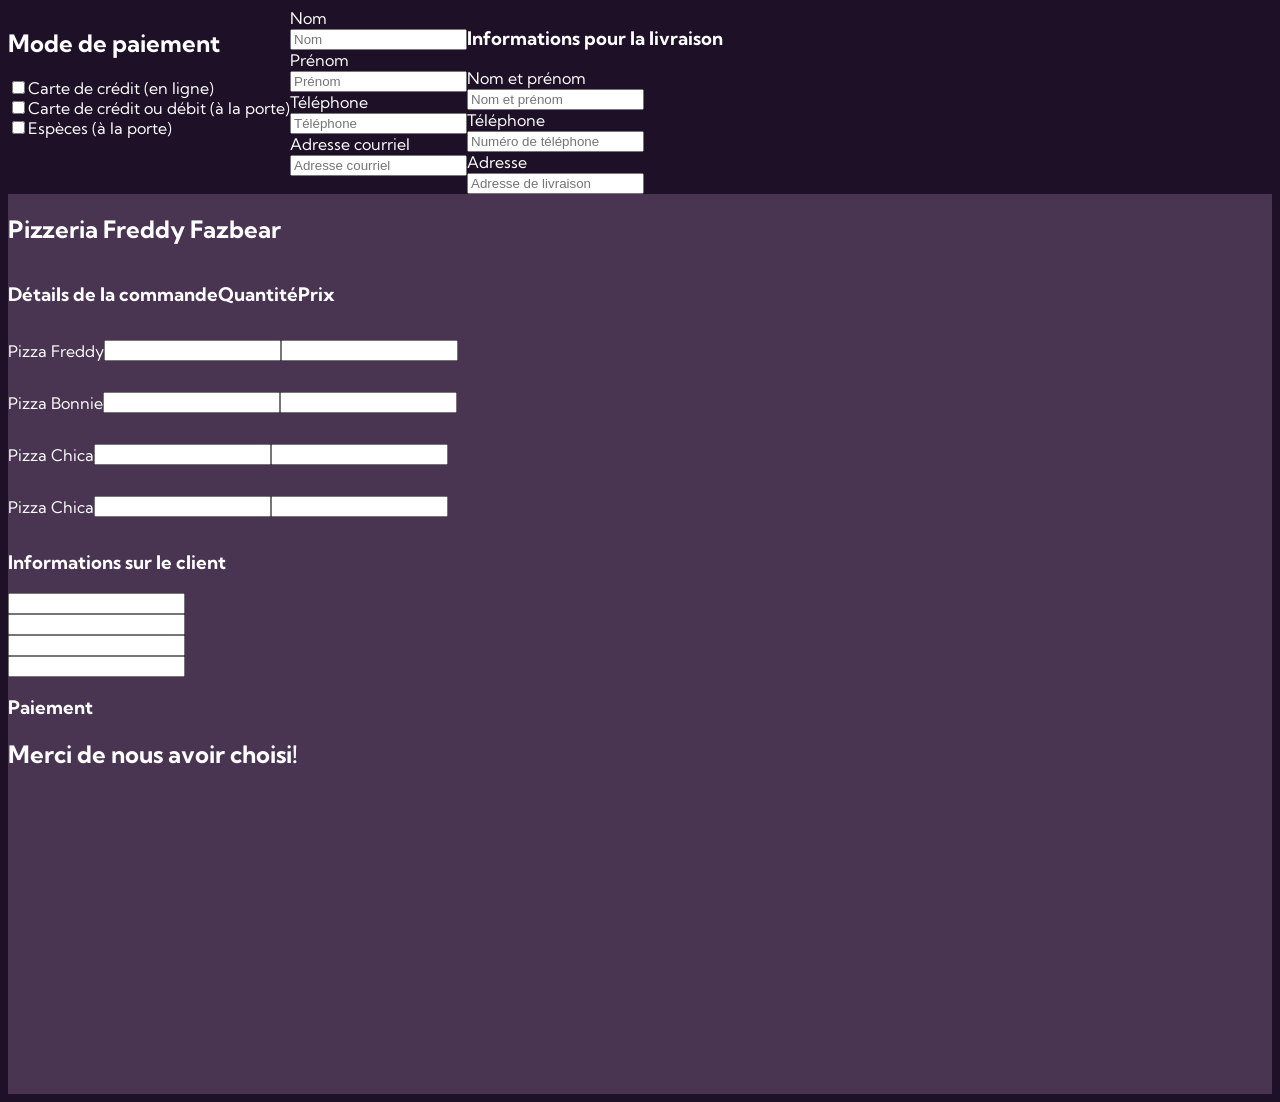
==== pizza.html @ 437c9727 "client" ====
<!DOCTYPE html>
<html lang="fr">
<head>
    <meta charset="UTF-8">
    <meta name="viewport" content="width=device-width, initial-scale=1.0">
    <title>Document</title>
    <link rel="stylesheet" href="./pizza.css">
    <link rel="preconnect" href="https://fonts.googleapis.com">
<link rel="preconnect" href="https://fonts.gstatic.com" crossorigin>
<link href="https://fonts.googleapis.com/css2?family=Kumbh+Sans:wght,YOPQ@100..900,300&display=swap" rel="stylesheet">
</head>
<body>
    <section id="pizzas">
        <div class="pizzas__cards" id="pizza1"></div>
        <div class="pizzas__cards" id="pizza2"></div>
        <div class="pizzas__cards" id="pizza3"></div>
        <div class="pizzas__cards" id="pizza4"></div>
    </section>

    <section id="zone-paiement">
        <div class="paiement__cards" id="paiement"></div>
        <div class="paiement__cards" id="client"></div>
        <div class="paiement__cards" id="livraison"></div>
    </section>

    <section id="facture" style="display: block;">
        <div id="facture-header"></div>
        <div id="facture-commande"></div>
        <div id="facture-client"></div>
        <div id="facture-paiement"></div>
        <div id="facture-footer"></div>
    </section>

    <script src="./pizza.js"></script>
</body>
</html>
---- pizza.css ----
:root {
    --color-main: #1E1027;
    --color-secondary: #493552;
}

body {
    display: flex;
    flex-direction: column;
    font-family: "Kumbh Sans";
    background-color: var(--color-main);
    color: white;
}

#zone-paiement {
    display: flex;
}

#commande-header, #pizza1Container, #pizza2Container, #pizza3Container, #pizza4Container{
    display: flex;
    align-items: center;
}

#clientContainer {
    display: flex;
    flex-direction: column;
    align-items: flex-start;
}

#facture {
    background-color: var(--color-secondary);
    height: 100vh;
}
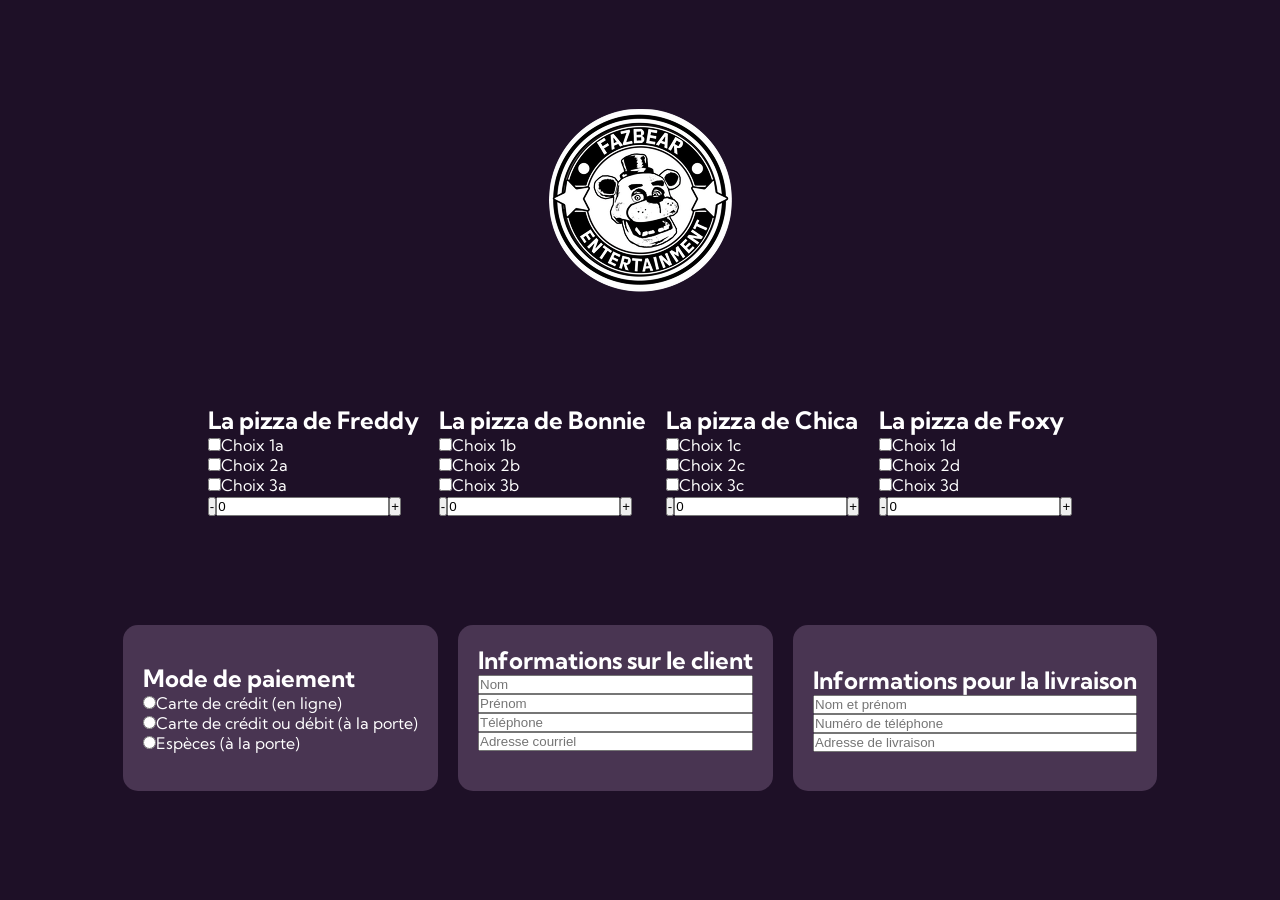
==== commit 2250479b: "css" ====
--- a/pizza.html
+++ b/pizza.html
@@ -10,6 +10,9 @@
 <link href="https://fonts.googleapis.com/css2?family=Kumbh+Sans:wght,YOPQ@100..900,300&display=swap" rel="stylesheet">
 </head>
 <body>
+    <header>
+        <img src="./logo.png" alt="">
+    </header>
     <section id="pizzas">
         <div class="pizzas__cards" id="pizza1"></div>
         <div class="pizzas__cards" id="pizza2"></div>
@@ -23,8 +26,10 @@
         <div class="paiement__cards" id="livraison"></div>
     </section>
 
-    <section id="facture" style="display: block;">
-        <div id="facture-header"></div>
+    <section id="facture" style="display: none;">
+        <div id="facture-header">
+            <img src="./logo.png" alt="">
+        </div>
         <div id="facture-commande"></div>
         <div id="facture-client"></div>
         <div id="facture-paiement"></div>
--- a/pizza.css
+++ b/pizza.css
@@ -1,6 +1,12 @@
 :root {
     --color-main: #1E1027;
     --color-secondary: #493552;
+}
+
+* {
+    box-sizing: border-box;
+    margin: 0;
+    padding: 0;
 }
 
 body {
@@ -9,24 +15,43 @@
     font-family: "Kumbh Sans";
     background-color: var(--color-main);
     color: white;
+    justify-content: space-evenly;
+    align-items: center;
+    height: 100vh;
 }
 
 #zone-paiement {
     display: flex;
 }
 
-#commande-header, #pizza1Container, #pizza2Container, #pizza3Container, #pizza4Container{
+#commande-header, #pizza1Container, #pizza2Container, #pizza3Container, #pizza4Container, .prixContainer, #pizzas{
     display: flex;
     align-items: center;
+} 
+
+#pizzas, #zone-paiement {
+    gap: 20px;
 }
 
-#clientContainer {
+#paiement, #client, #livraison {
+    background-color: var(--color-secondary);
+    padding: 20px;
+    border-radius: 15px;
+    display: flex;
+    flex-direction: column;
+    justify-content: center;
+}
+
+#clientContainer, #pizzasContainer {
     display: flex;
     flex-direction: column;
     align-items: flex-start;
 }
 
 #facture {
+    position: absolute;
     background-color: var(--color-secondary);
     height: 100vh;
+    left: 50%;
+    transform: translateX(-50%);
 }
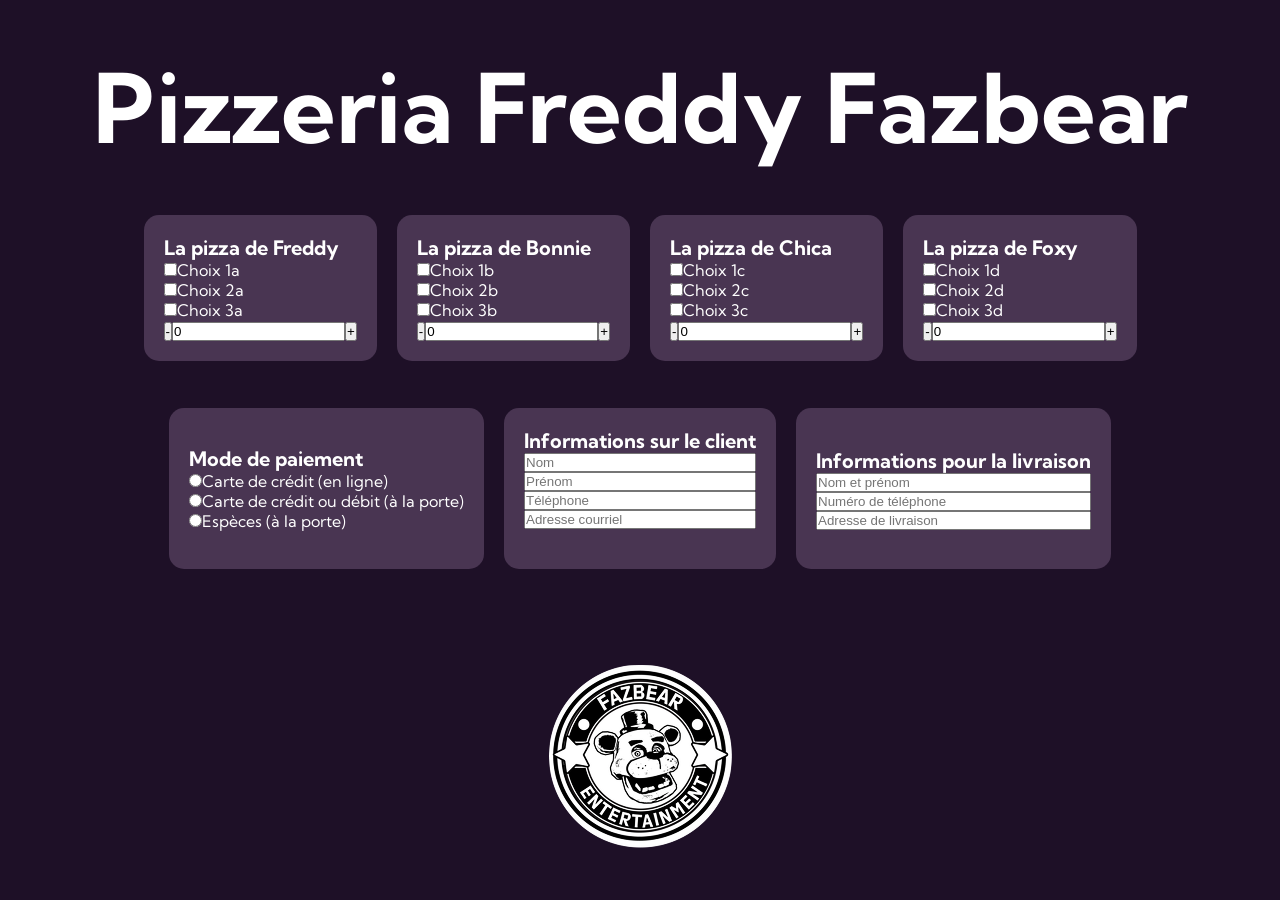
==== commit db869a90: "css" ====
--- a/pizza.html
+++ b/pizza.html
@@ -10,8 +10,7 @@
 <link href="https://fonts.googleapis.com/css2?family=Kumbh+Sans:wght,YOPQ@100..900,300&display=swap" rel="stylesheet">
 </head>
 <body>
-    <header>
-        <img src="./logo.png" alt="">
+    <header id="header">
     </header>
     <section id="pizzas">
         <div class="pizzas__cards" id="pizza1"></div>
@@ -35,6 +34,11 @@
         <div id="facture-paiement"></div>
         <div id="facture-footer"></div>
     </section>
+    <section id="commander"></section>
+
+    <footer>
+        <img src="./logo.png" alt="">
+    </footer>
 
     <script src="./pizza.js"></script>
 </body>
--- a/pizza.css
+++ b/pizza.css
@@ -18,6 +18,21 @@
     justify-content: space-evenly;
     align-items: center;
     height: 100vh;
+    font-size: 16px;
+}
+
+header {
+    display: flex;
+    flex-direction: column;
+    align-items: center;
+}
+
+h1 {
+    font-size: 96px;
+}
+
+h2 {
+    font-size: 20px;
 }
 
 #zone-paiement {
@@ -33,7 +48,7 @@
     gap: 20px;
 }
 
-#paiement, #client, #livraison {
+#paiement, #client, #livraison, .pizzas__cards {
     background-color: var(--color-secondary);
     padding: 20px;
     border-radius: 15px;
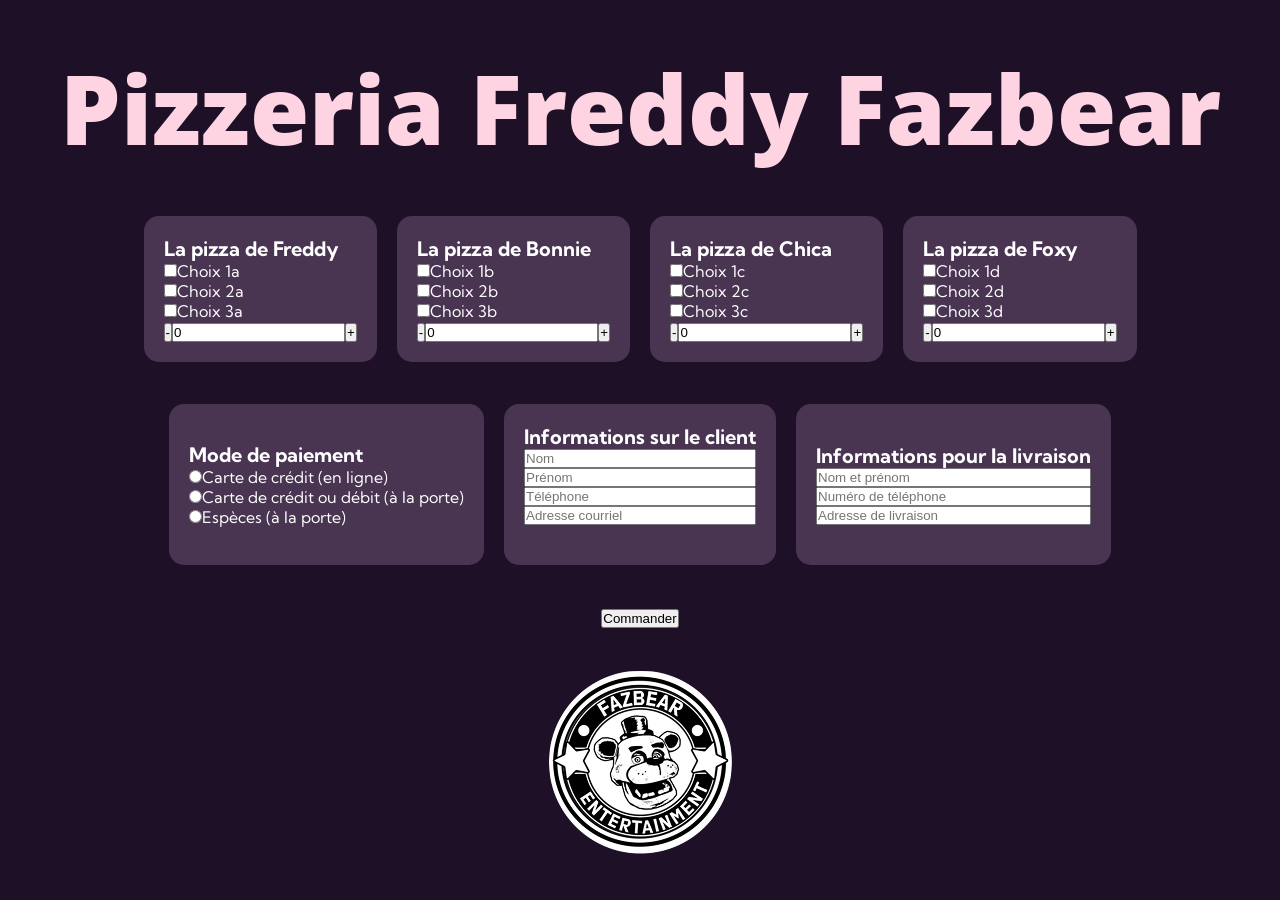
==== commit 5407e3b5: "css" ====
--- a/pizza.html
+++ b/pizza.html
@@ -5,9 +5,9 @@
     <meta name="viewport" content="width=device-width, initial-scale=1.0">
     <title>Document</title>
     <link rel="stylesheet" href="./pizza.css">
-    <link rel="preconnect" href="https://fonts.googleapis.com">
+<link rel="preconnect" href="https://fonts.googleapis.com">
 <link rel="preconnect" href="https://fonts.gstatic.com" crossorigin>
-<link href="https://fonts.googleapis.com/css2?family=Kumbh+Sans:wght,YOPQ@100..900,300&display=swap" rel="stylesheet">
+<link href="https://fonts.googleapis.com/css2?family=Kumbh+Sans:wght,YOPQ@100..900,300&family=Open+Sans:ital,wght@0,300..800;1,300..800&display=swap" rel="stylesheet">
 </head>
 <body>
     <header id="header">
--- a/pizza.css
+++ b/pizza.css
@@ -21,14 +21,11 @@
     font-size: 16px;
 }
 
-header {
-    display: flex;
-    flex-direction: column;
-    align-items: center;
-}
-
 h1 {
     font-size: 96px;
+    color: #FFD4E2;
+    font-family: "Open Sans";
+    font-weight: 900;
 }
 
 h2 {
@@ -69,4 +66,4 @@
     height: 100vh;
     left: 50%;
     transform: translateX(-50%);
-}+}
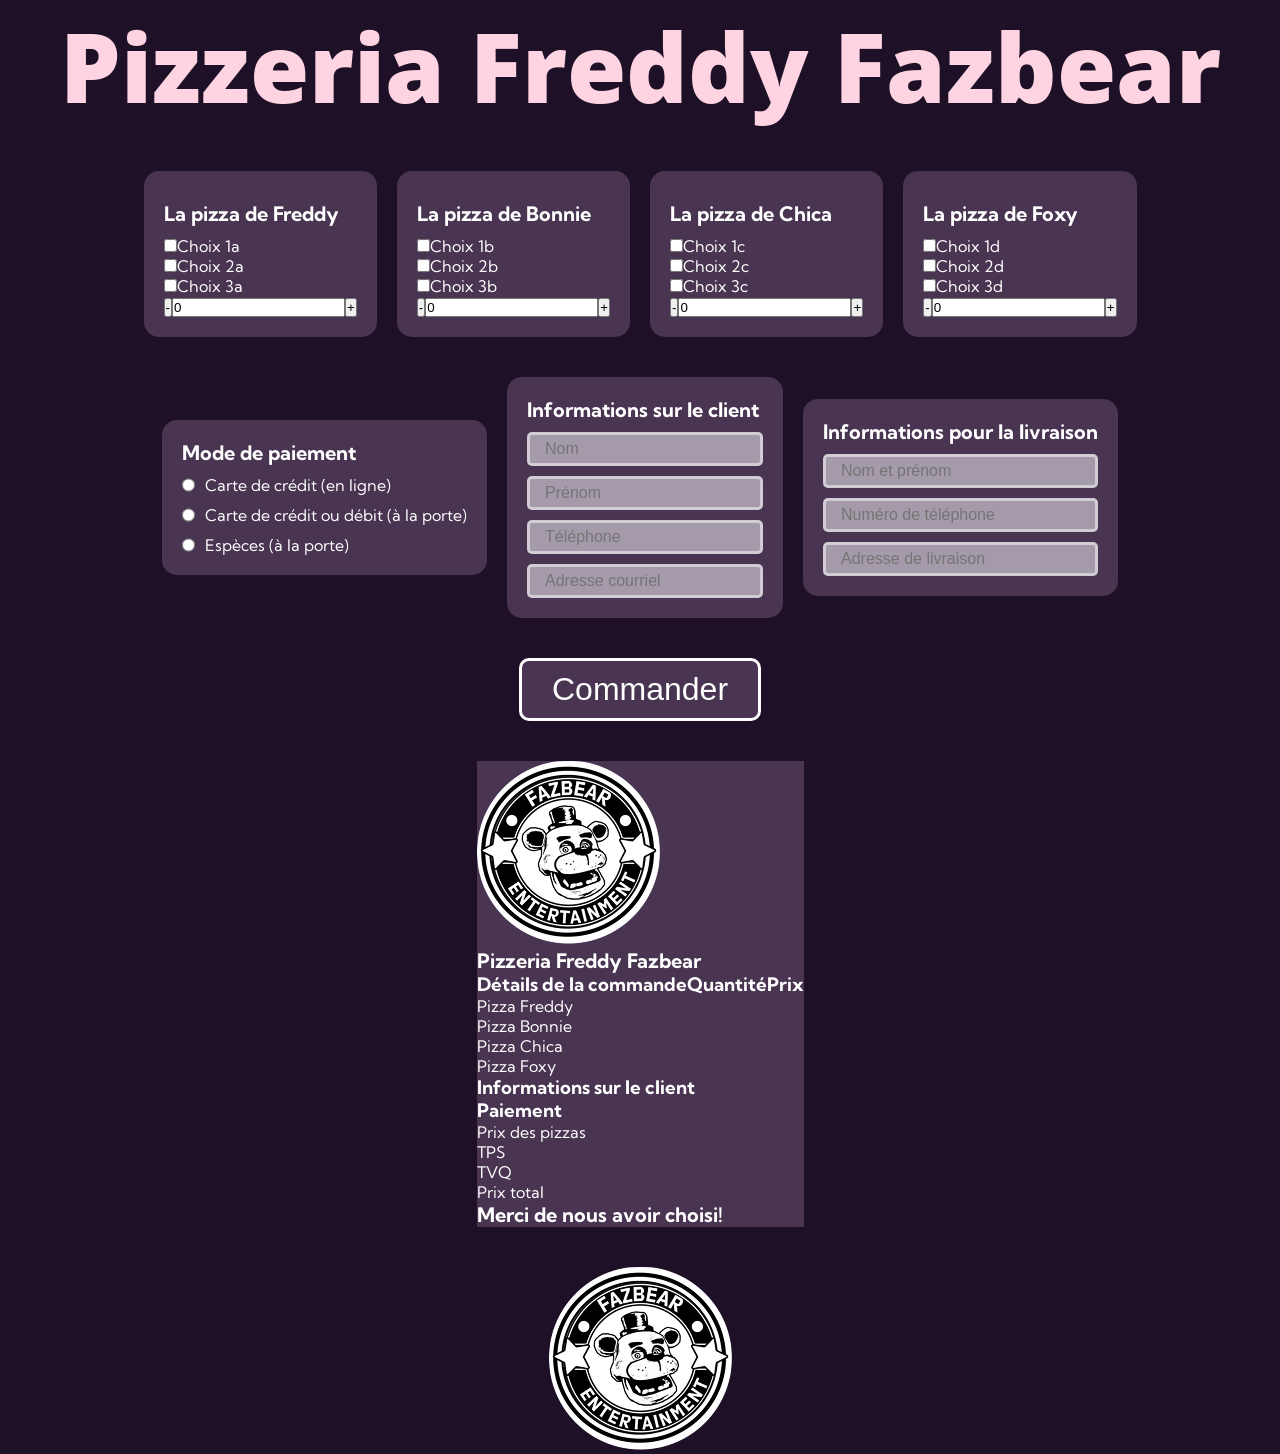
==== commit 66906d4a: "js" ====
--- a/pizza.html
+++ b/pizza.html
@@ -24,8 +24,10 @@
         <div class="paiement__cards" id="client"></div>
         <div class="paiement__cards" id="livraison"></div>
     </section>
+    <section id="commander"></section>
 
-    <section id="facture" style="display: none;">
+    
+    <section id="facture" style="display: block;">
         <div id="facture-header">
             <img src="./logo.png" alt="">
         </div>
@@ -34,8 +36,6 @@
         <div id="facture-paiement"></div>
         <div id="facture-footer"></div>
     </section>
-    <section id="commander"></section>
-
     <footer>
         <img src="./logo.png" alt="">
     </footer>
--- a/pizza.css
+++ b/pizza.css
@@ -17,8 +17,8 @@
     color: white;
     justify-content: space-evenly;
     align-items: center;
-    height: 100vh;
     font-size: 16px;
+    gap: 40px;
 }
 
 h1 {
@@ -32,8 +32,13 @@
     font-size: 20px;
 }
 
+#pizza1 {
+    display: flex;
+}
+
 #zone-paiement {
     display: flex;
+    align-items: center;
 }
 
 #commande-header, #pizza1Container, #pizza2Container, #pizza3Container, #pizza4Container, .prixContainer, #pizzas{
@@ -48,10 +53,32 @@
 #paiement, #client, #livraison, .pizzas__cards {
     background-color: var(--color-secondary);
     padding: 20px;
+    gap: 10px;
     border-radius: 15px;
     display: flex;
     flex-direction: column;
     justify-content: center;
+}
+
+#client, #livraison {
+    input {
+        background-color: rgba(255, 255, 255, 0.50);
+        border: 3px solid rgba(255, 255, 255, 0.50);
+        border-radius: 5px;
+        padding: 5px 15px;
+        font-size: 16px;
+    }
+}
+
+#choixContainer {
+    display: flex;
+    flex-direction: column;
+    gap: 10px;
+
+    div {
+        display: flex;
+        gap: 10px;
+    }
 }
 
 #clientContainer, #pizzasContainer {
@@ -61,9 +88,18 @@
 }
 
 #facture {
-    position: absolute;
     background-color: var(--color-secondary);
-    height: 100vh;
-    left: 50%;
-    transform: translateX(-50%);
+    display: flex;
+    flex-direction: column;
+    justify-content: center;
+    align-items: center;
 }
+
+#button {
+    font-size: 32px;
+    padding: 10px 30px;
+    border-radius: 10px;
+    border: 3px solid white;
+    background-color: var(--color-secondary);
+    color: white;
+}
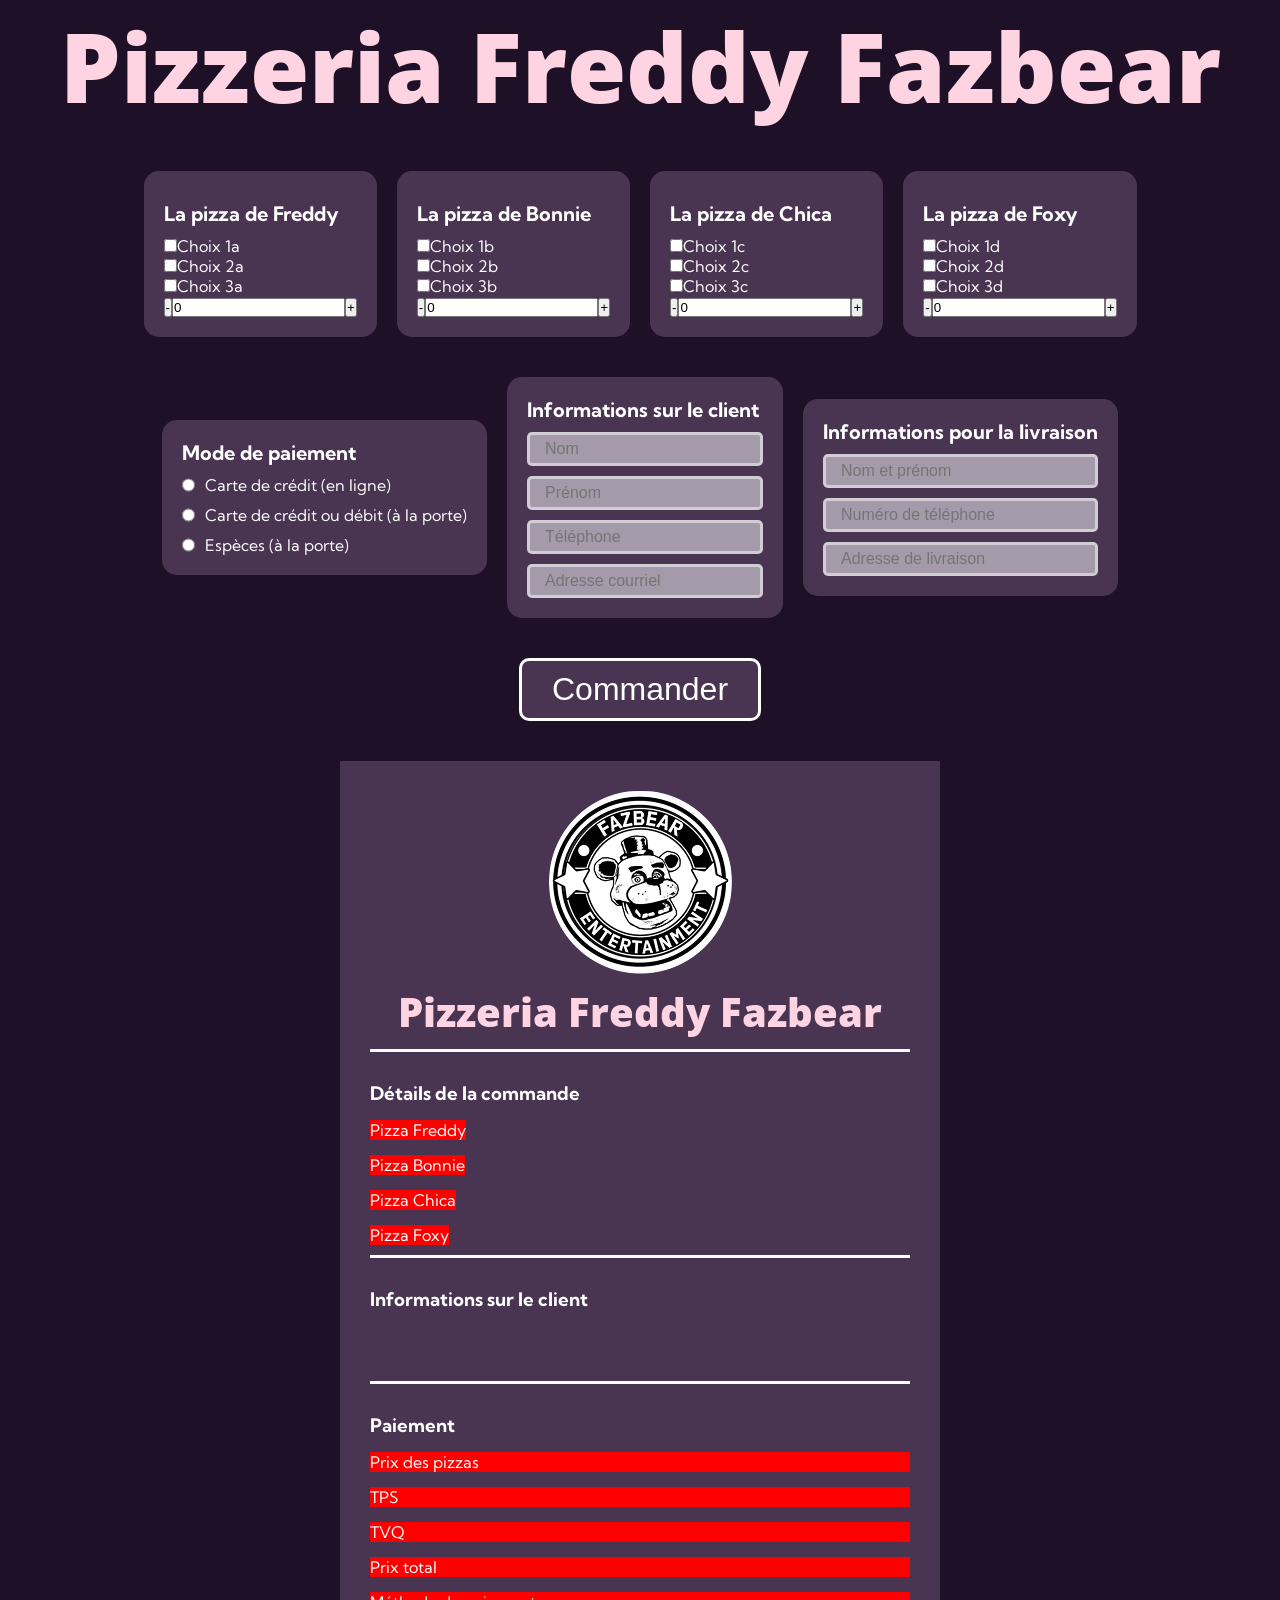
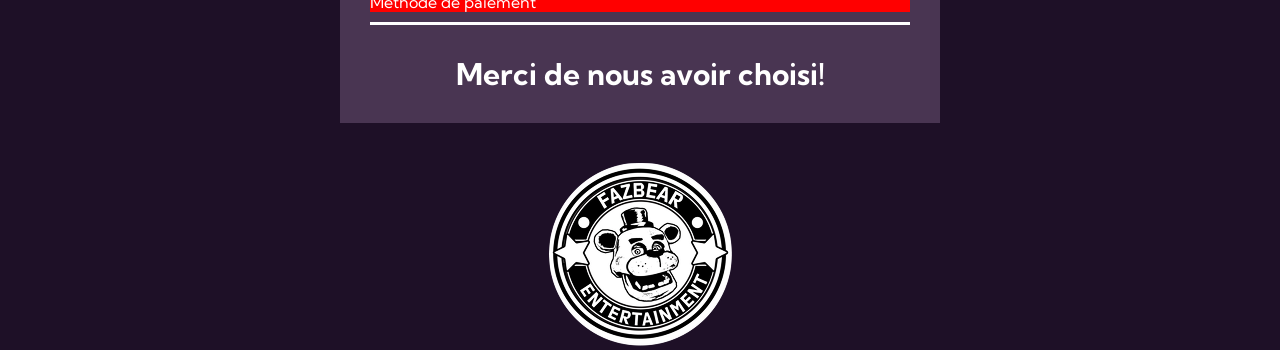
==== commit 46ddfc39: "css et js" ====
--- a/pizza.html
+++ b/pizza.html
@@ -27,7 +27,7 @@
     <section id="commander"></section>
 
     
-    <section id="facture" style="display: block;">
+    <section id="facture" style="display: flex;">
         <div id="facture-header">
             <img src="./logo.png" alt="">
         </div>
--- a/pizza.css
+++ b/pizza.css
@@ -92,7 +92,25 @@
     display: flex;
     flex-direction: column;
     justify-content: center;
+    width: 600px;
+    padding: 30px;
+}
+
+#facture-header {
+    display: flex;
+    flex-direction: column;
     align-items: center;
+    gap: 10px;
+    margin-bottom: 30px;
+    border-bottom: 3px solid white;
+    padding-bottom: 10px;
+
+    h2 {
+        font-family: "Open Sans";
+        font-size: 40px;
+        color: #FFD4E2;
+        font-weight: 900;
+    }
 }
 
 #button {
@@ -103,3 +121,45 @@
     background-color: var(--color-secondary);
     color: white;
 }
+
+#facture-client, #facture-commande, #facture-paiement {
+    display: flex;
+    flex-direction: column;
+    gap: 15px;
+    margin-bottom: 30px;
+    border-bottom: 3px solid white;
+    padding-bottom: 10px;
+}
+
+#pizzasContainer, #clientContainer {
+    display: flex;
+    gap: 15px;
+}
+
+#pizza1Container, #pizza2Container, #pizza3Container, #pizza4Container {
+    background-color: red;
+    display: flex;
+    justify-content: space-between;
+}
+
+#commande-header {
+    display: flex;
+    justify-content: space-between;
+}
+
+#facture-footer {
+    display: flex;
+    justify-content: center;
+
+    h2 {
+        font-size: 30px;  
+    }
+   
+}
+
+.prixContainer {
+    background-color: red;
+    display: flex;
+    justify-content: space-between;
+    align-items: center;
+}
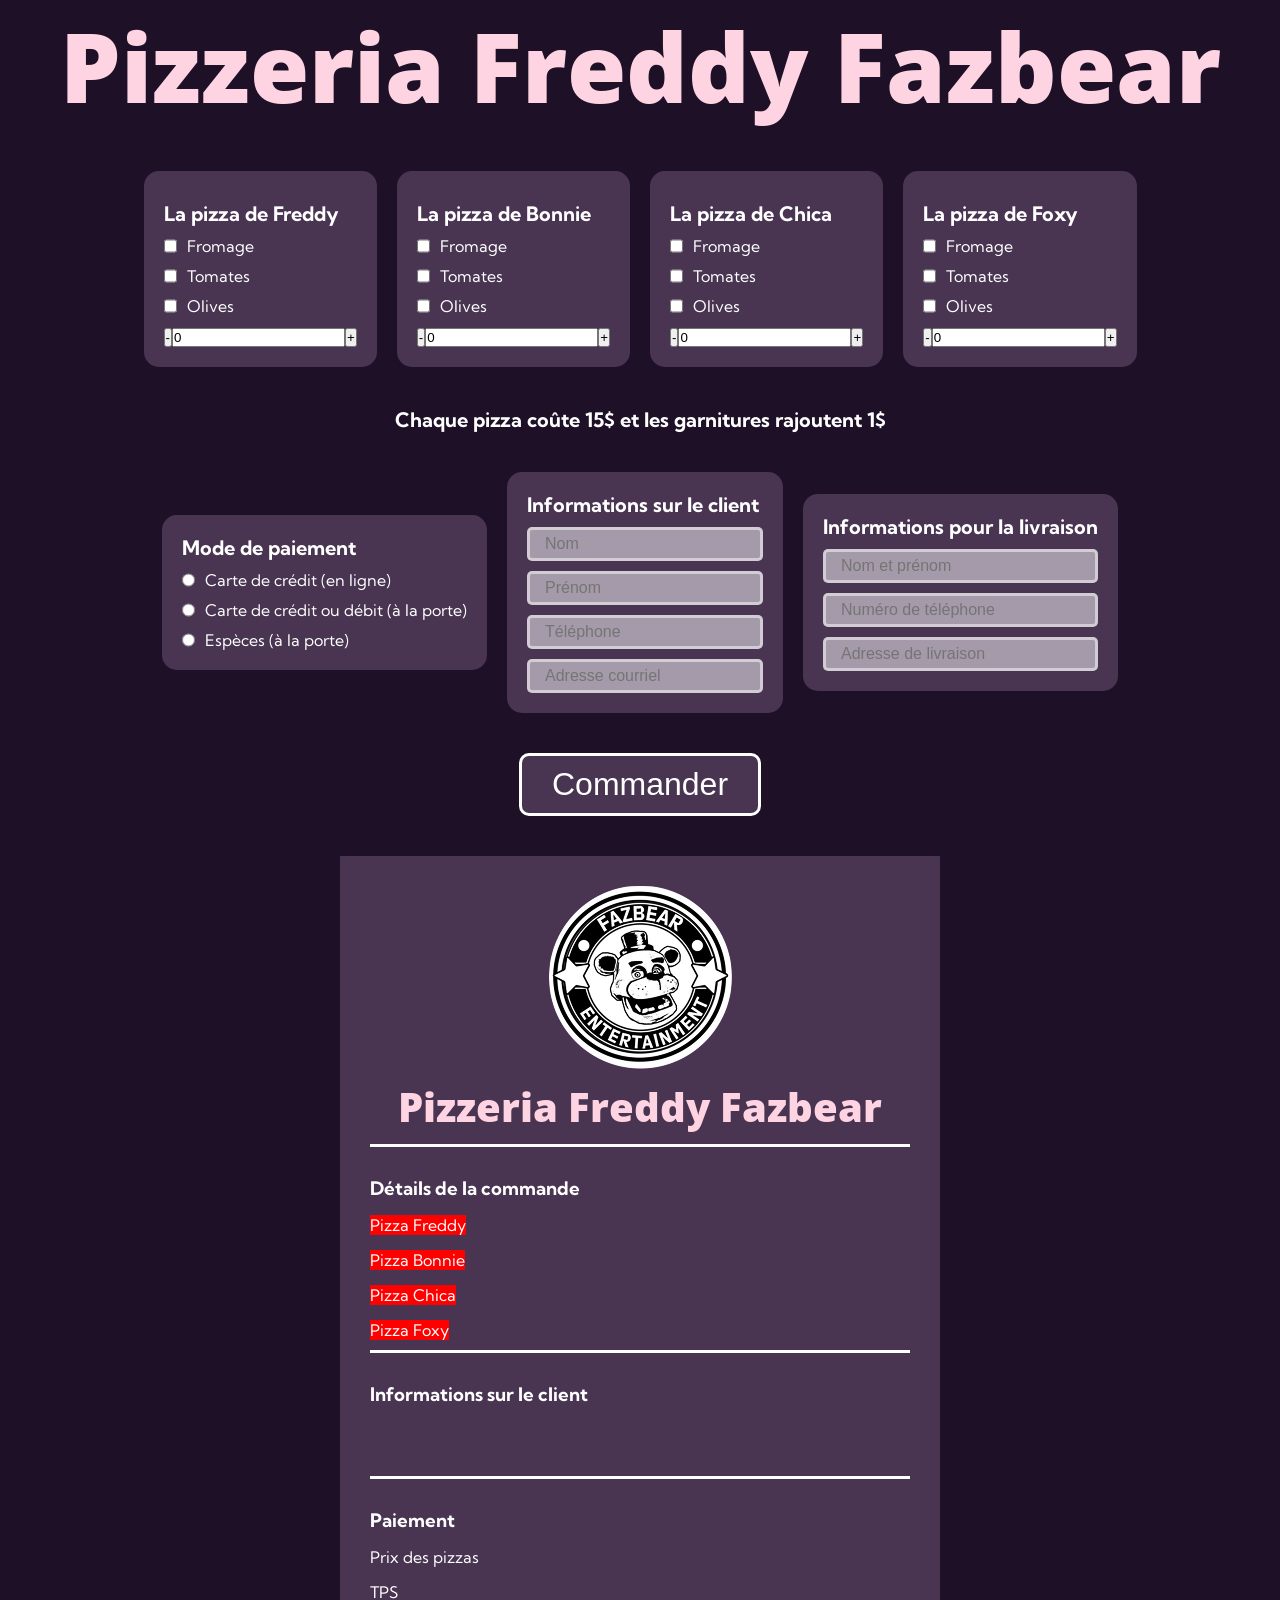
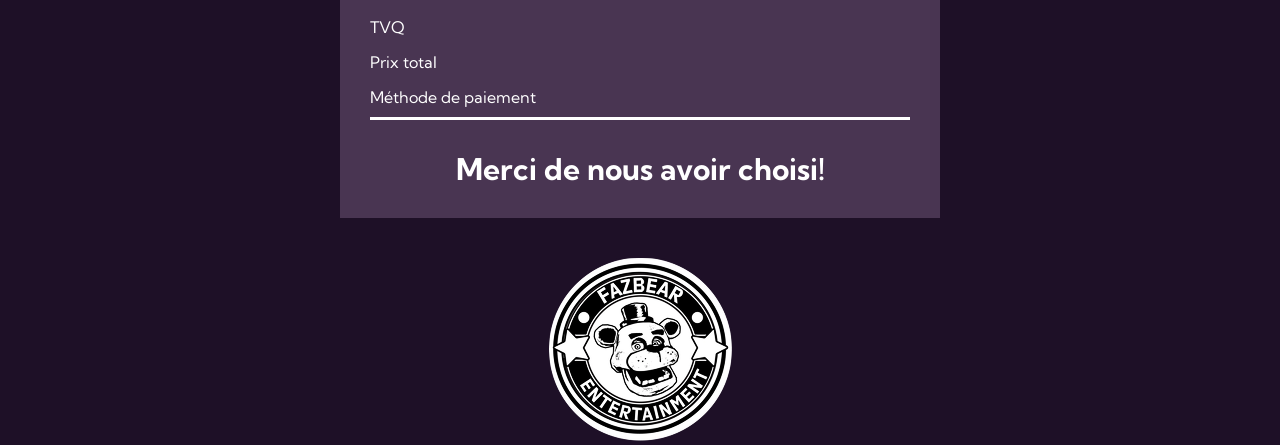
==== commit 59c6821b: "js" ====
--- a/pizza.html
+++ b/pizza.html
@@ -18,6 +18,8 @@
         <div class="pizzas__cards" id="pizza3"></div>
         <div class="pizzas__cards" id="pizza4"></div>
     </section>
+
+    <section id="zone-prix"></section>
 
     <section id="zone-paiement">
         <div class="paiement__cards" id="paiement"></div>
--- a/pizza.css
+++ b/pizza.css
@@ -158,8 +158,13 @@
 }
 
 .prixContainer {
-    background-color: red;
     display: flex;
     justify-content: space-between;
     align-items: center;
 }
+
+.conteneurChoixPizza {
+    display: flex;
+    gap: 10px;
+    margin-bottom: 10px;
+}
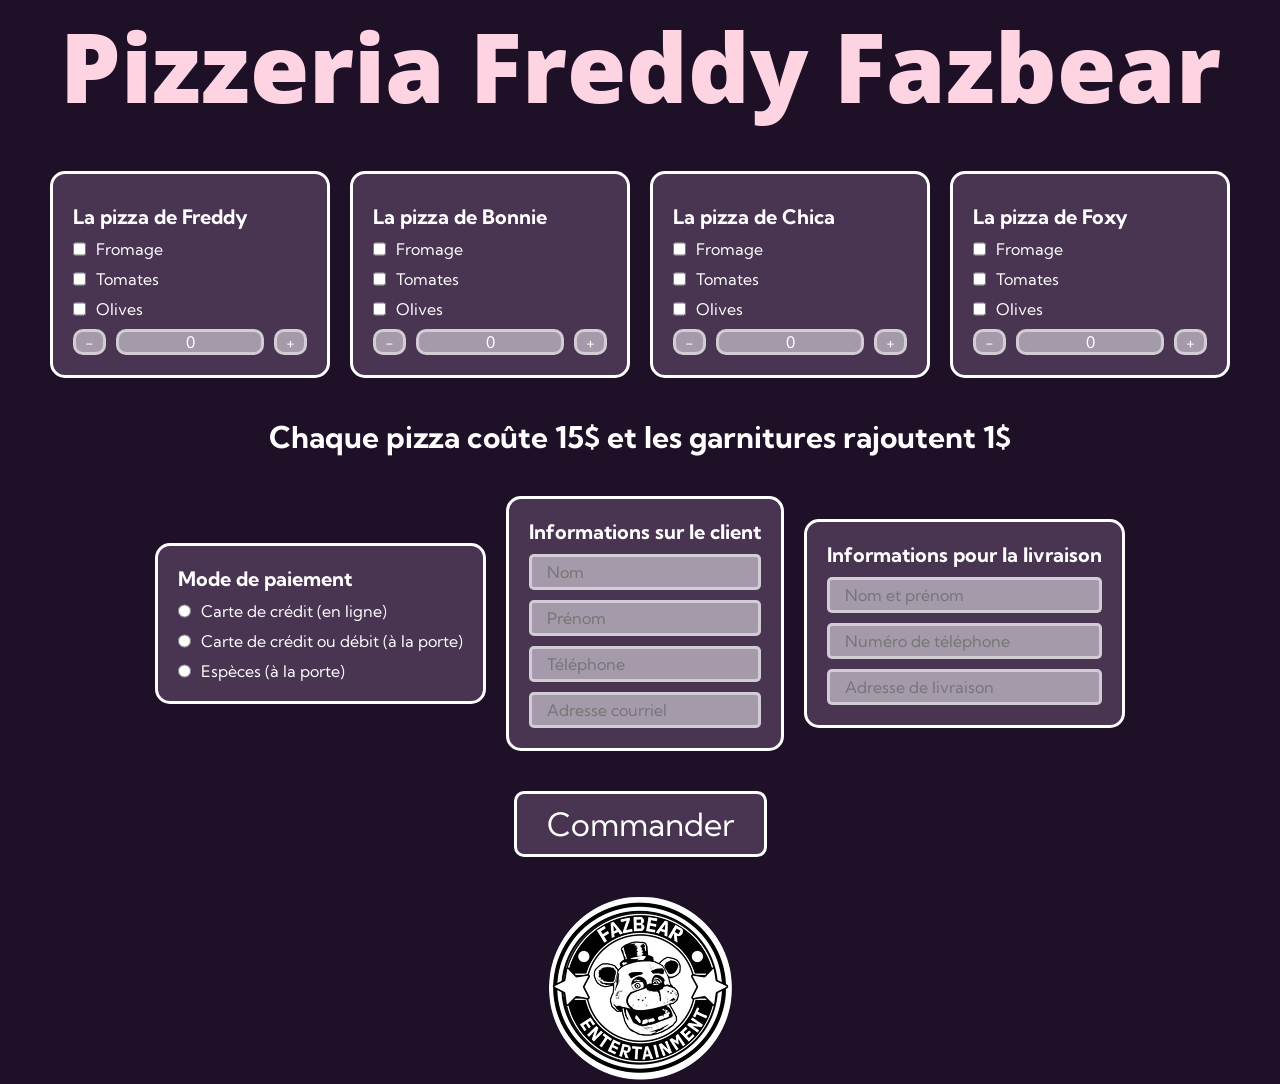
==== commit 44c6db5c: "js" ====
--- a/pizza.html
+++ b/pizza.html
@@ -29,7 +29,7 @@
     <section id="commander"></section>
 
     
-    <section id="facture" style="display: flex;">
+    <section id="facture" style="display: none;">
         <div id="facture-header">
             <img src="./logo.png" alt="">
         </div>
--- a/pizza.css
+++ b/pizza.css
@@ -58,6 +58,7 @@
     display: flex;
     flex-direction: column;
     justify-content: center;
+    border: 3px solid white;
 }
 
 #client, #livraison {
@@ -67,6 +68,7 @@
         border-radius: 5px;
         padding: 5px 15px;
         font-size: 16px;
+        font-family: "Kumbh Sans";
     }
 }
 
@@ -94,6 +96,8 @@
     justify-content: center;
     width: 600px;
     padding: 30px;
+    border-radius: 50px;
+    border: 5px solid white;
 }
 
 #facture-header {
@@ -120,6 +124,7 @@
     border: 3px solid white;
     background-color: var(--color-secondary);
     color: white;
+    font-family: "Kumbh Sans";
 }
 
 #facture-client, #facture-commande, #facture-paiement {
@@ -137,7 +142,6 @@
 }
 
 #pizza1Container, #pizza2Container, #pizza3Container, #pizza4Container {
-    background-color: red;
     display: flex;
     justify-content: space-between;
 }
@@ -168,3 +172,45 @@
     gap: 10px;
     margin-bottom: 10px;
 }
+
+#zone-prix {
+    h2{
+        font-size: 30px;
+    }
+}
+
+#pizzas {
+    width: 100%;
+    padding-left: 50px;
+    padding-right: 50px;
+}
+.pizzas__cards {
+    flex: 1;
+    min-width: 250px;
+}
+
+.conteneurQtyPizza {
+    display: flex;
+    justify-content: center;
+    align-items: center;
+    gap: 10px;
+
+    button, input {
+        background-color: rgba(255, 255, 255, 0.50);
+        border: 3px solid rgba(255, 255, 255, 0.50);
+        color: white;
+        font-family: "Kumbh Sans";
+        border-radius: 10px;
+        text-align: center;
+        font-size: 16px;
+    }
+
+    button {
+        width: 50px;
+    }
+
+    input {
+        width: 100%;
+    }
+
+}
